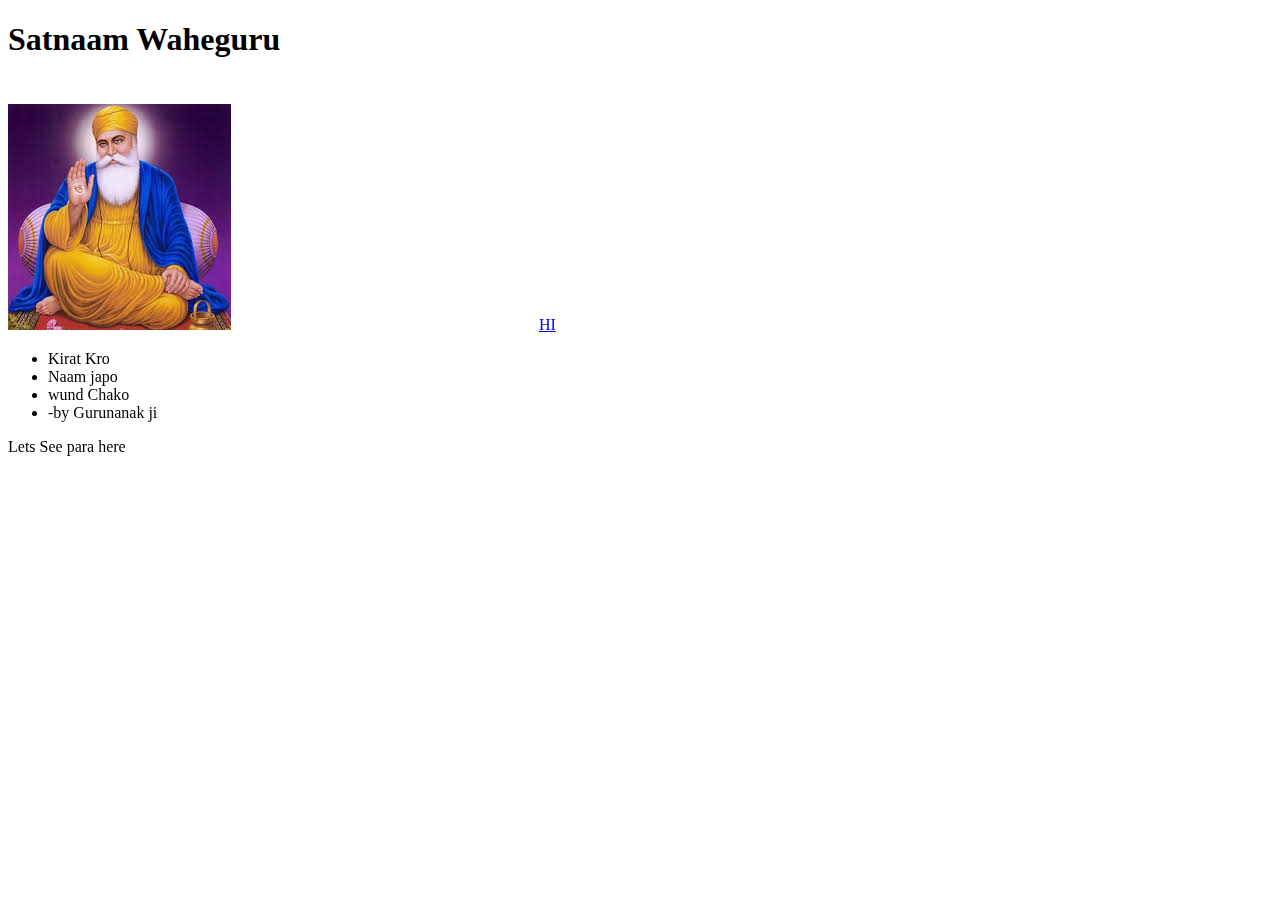
==== index.html @ 3cd053bc "Update index.html" ====
﻿<!DOCTYPE html>
<html>
  <head>
    <meta charset="utf-8">
    <title>My Profile</title>
    <link href="http://fonts.googleapis.com/css?family=Open+Sans" rel="stylesheet" type="text/css">
    <link href="style.css" rel="stylesheet" type="text/css">
  </head>
  <body>
    <h1>Satnaam Waheguru</h1>
    <img src="[data-uri]" alt="Waheguru">
  <!--   <video width="320" height="240" autoplay>
  <source src="https://youtu.be/185wxEjXRdE?t=96" type="video/mp4">
 <source src="movie.ogg" type="video/ogg">
Your browser does not support the video tag.
</video>-->
<iframe width="300" height="250" src="https://www.youtube.com/embed/7yjXVQCsGQ4?autoplay=1" frameborder="0" allow="accelerometer; autoplay=1; encrypted-media; gyroscope; picture-in-picture" allowfullscreen></iframe>   
    <a href="abc.html">HI</a>
    <p></p>

    <ul> <!-- changed to list in the tutorial -->
      <li>Kirat Kro</li>
      <li>Naam japo</li>
      <li>wund Chako</li>
      <li>       -by Gurunanak ji</li>
    </ul>

    <p>Lets See para here</p>

    <p></p>
  </body>
</html>
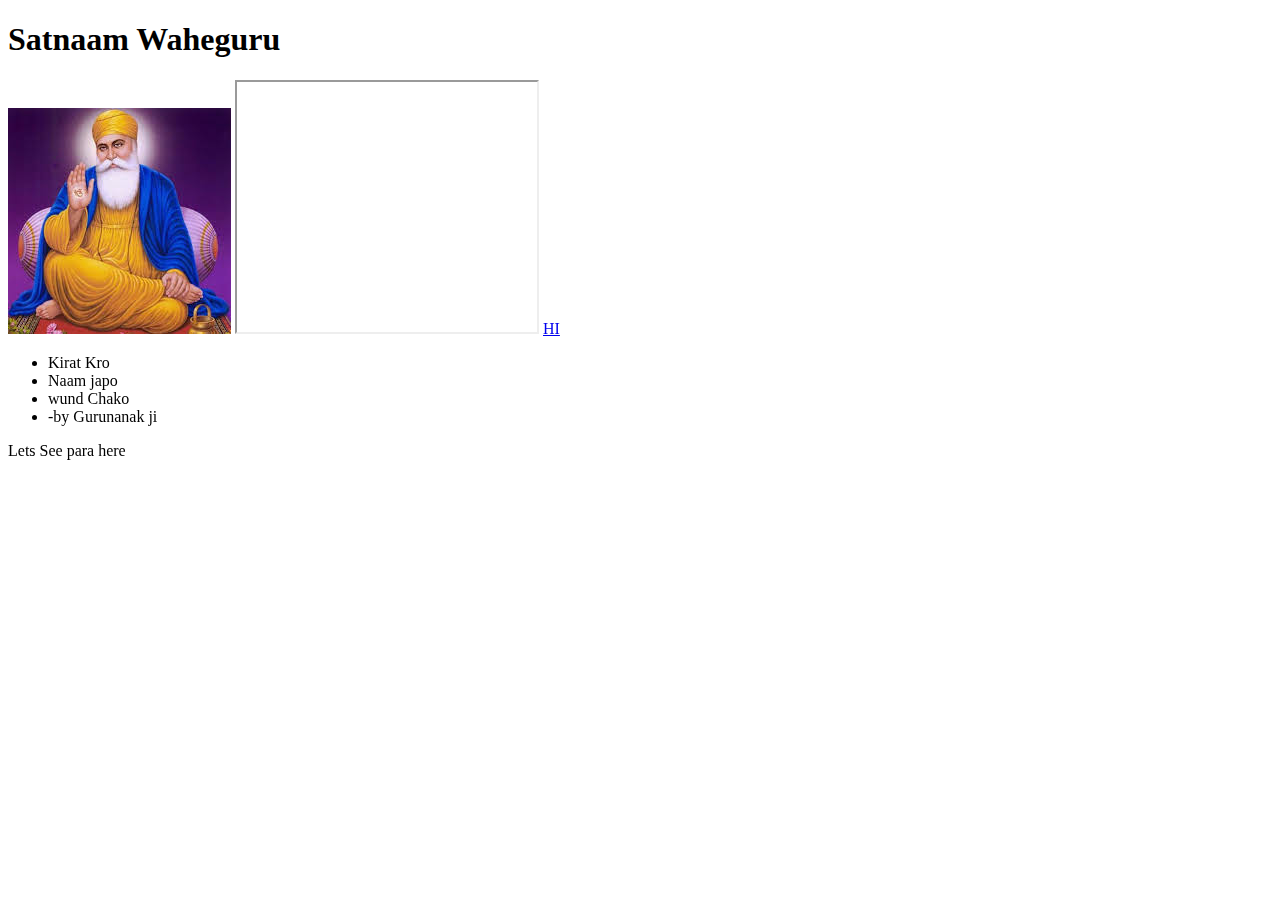
==== commit bdcb7a17: "Update index.html" ====
--- a/index.html
+++ b/index.html
@@ -14,7 +14,7 @@
  <source src="movie.ogg" type="video/ogg">
 Your browser does not support the video tag.
 </video>-->
-<iframe width="300" height="250" src="https://www.youtube.com/embed/7yjXVQCsGQ4?autoplay=1" frameborder="0" allow="accelerometer; autoplay=1; encrypted-media; gyroscope; picture-in-picture" allowfullscreen></iframe>   
+<iframe width="300" height="250" src="https://www.youtube.com/embed/7yjXVQCsGQ4?autoplay=1"></iframe>   
     <a href="abc.html">HI</a>
     <p></p>
 
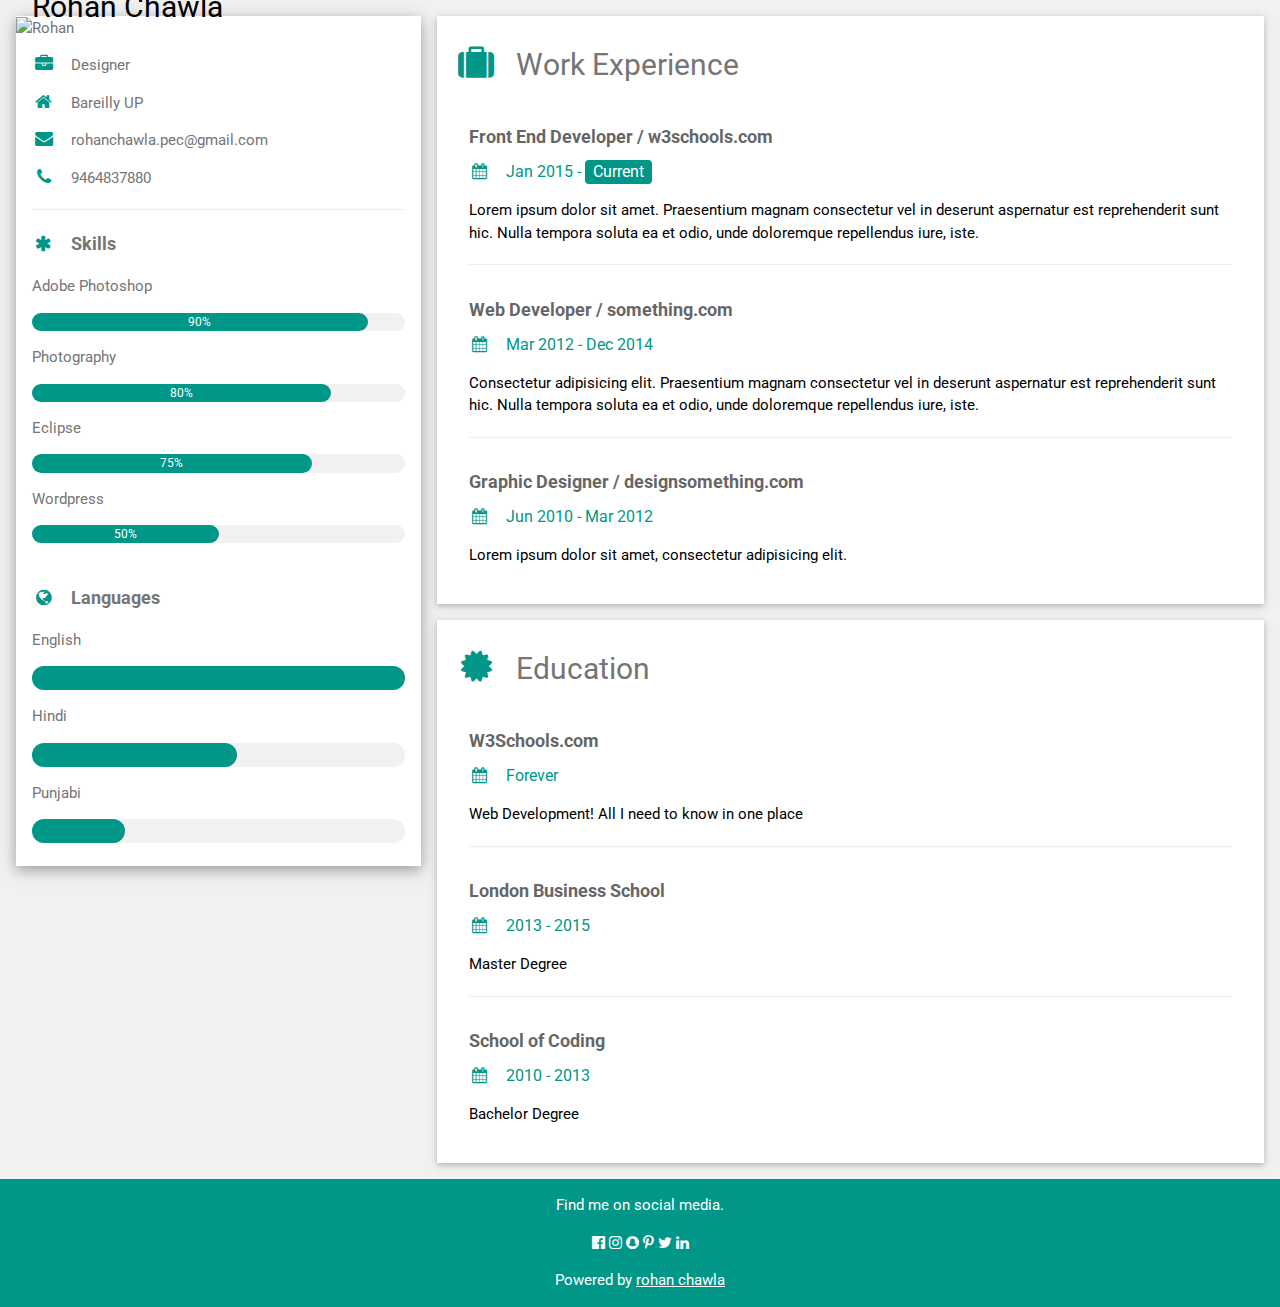
==== commit 835ab9e4: "Update and rename index2.html to index.html" ====
--- a/index.html
+++ b/index.html
@@ -1,32 +1,144 @@
-﻿<!DOCTYPE html>
+<!DOCTYPE html>
 <html>
-  <head>
-    <meta charset="utf-8">
-    <title>My Profile</title>
-    <link href="http://fonts.googleapis.com/css?family=Open+Sans" rel="stylesheet" type="text/css">
-    <link href="style.css" rel="stylesheet" type="text/css">
-  </head>
-  <body>
-    <h1>Satnaam Waheguru</h1>
-    <img src="[data-uri]" alt="Waheguru">
-  <!--   <video width="320" height="240" autoplay>
-  <source src="https://youtu.be/185wxEjXRdE?t=96" type="video/mp4">
- <source src="movie.ogg" type="video/ogg">
-Your browser does not support the video tag.
-</video>-->
-<iframe width="300" height="250" src="https://www.youtube.com/embed/7yjXVQCsGQ4?autoplay=1"></iframe>   
-    <a href="abc.html">HI</a>
-    <p></p>
+<title>Rohan</title>
+<meta charset="UTF-8">
+<meta name="viewport" content="width=device-width, initial-scale=1">
+<link rel="stylesheet" href="https://www.w3schools.com/w3css/4/w3.css">
+<link rel='stylesheet' href='https://fonts.googleapis.com/css?family=Roboto'>
+<link rel="stylesheet" href="https://cdnjs.cloudflare.com/ajax/libs/font-awesome/4.7.0/css/font-awesome.min.css">
+<style>
+html,body,h1,h2,h3,h4,h5,h6 {font-family: "Roboto", sans-serif}
+</style>
+<body class="w3-light-grey">
 
-    <ul> <!-- changed to list in the tutorial -->
-      <li>Kirat Kro</li>
-      <li>Naam japo</li>
-      <li>wund Chako</li>
-      <li>       -by Gurunanak ji</li>
-    </ul>
+<!-- Page Container -->
+<div class="w3-content w3-margin-top" style="max-width:1400px;">
 
-    <p>Lets See para here</p>
+  <!-- The Grid -->
+  <div class="w3-row-padding">
+  
+    <!-- Left Column -->
+    <div class="w3-third">
+    
+      <div class="w3-white w3-text-grey w3-card-4">
+        <div class="w3-display-container">
+          <img src="/w3images/rohan_im.jpg" style="width:100%" alt="Rohan">
+          <div class="w3-display-bottomleft w3-container w3-text-black">
+            <h2>Rohan Chawla</h2>
+          </div>
+        </div>
+        <div class="w3-container">
+          <p><i class="fa fa-briefcase fa-fw w3-margin-right w3-large w3-text-teal"></i>Designer</p>
+          <p><i class="fa fa-home fa-fw w3-margin-right w3-large w3-text-teal"></i>Bareilly UP</p>
+          <p><i class="fa fa-envelope fa-fw w3-margin-right w3-large w3-text-teal"></i>rohanchawla.pec@gmail.com</p>
+          <p><i class="fa fa-phone fa-fw w3-margin-right w3-large w3-text-teal"></i>9464837880</p>
+          <hr>
 
-    <p></p>
-  </body>
+          <p class="w3-large"><b><i class="fa fa-asterisk fa-fw w3-margin-right w3-text-teal"></i>Skills</b></p>
+          <p>Adobe Photoshop</p>
+          <div class="w3-light-grey w3-round-xlarge w3-small">
+            <div class="w3-container w3-center w3-round-xlarge w3-teal" style="width:90%">90%</div>
+          </div>
+          <p>Photography</p>
+          <div class="w3-light-grey w3-round-xlarge w3-small">
+            <div class="w3-container w3-center w3-round-xlarge w3-teal" style="width:80%">
+              <div class="w3-center w3-text-white">80%</div>
+            </div>
+          </div>
+          <p>Eclipse</p>
+          <div class="w3-light-grey w3-round-xlarge w3-small">
+            <div class="w3-container w3-center w3-round-xlarge w3-teal" style="width:75%">75%</div>
+          </div>
+          <p>Wordpress</p>
+          <div class="w3-light-grey w3-round-xlarge w3-small">
+            <div class="w3-container w3-center w3-round-xlarge w3-teal" style="width:50%">50%</div>
+          </div>
+          <br>
+
+          <p class="w3-large w3-text-theme"><b><i class="fa fa-globe fa-fw w3-margin-right w3-text-teal"></i>Languages</b></p>
+          <p>English</p>
+          <div class="w3-light-grey w3-round-xlarge">
+            <div class="w3-round-xlarge w3-teal" style="height:24px;width:100%"></div>
+          </div>
+          <p>Hindi</p>
+          <div class="w3-light-grey w3-round-xlarge">
+            <div class="w3-round-xlarge w3-teal" style="height:24px;width:55%"></div>
+          </div>
+          <p>Punjabi</p>
+          <div class="w3-light-grey w3-round-xlarge">
+            <div class="w3-round-xlarge w3-teal" style="height:24px;width:25%"></div>
+          </div>
+          <br>
+        </div>
+      </div><br>
+
+    <!-- End Left Column -->
+    </div>
+
+    <!-- Right Column -->
+    <div class="w3-twothird">
+    
+      <div class="w3-container w3-card w3-white w3-margin-bottom">
+        <h2 class="w3-text-grey w3-padding-16"><i class="fa fa-suitcase fa-fw w3-margin-right w3-xxlarge w3-text-teal"></i>Work Experience</h2>
+        <div class="w3-container">
+          <h5 class="w3-opacity"><b>Front End Developer / w3schools.com</b></h5>
+          <h6 class="w3-text-teal"><i class="fa fa-calendar fa-fw w3-margin-right"></i>Jan 2015 - <span class="w3-tag w3-teal w3-round">Current</span></h6>
+          <p>Lorem ipsum dolor sit amet. Praesentium magnam consectetur vel in deserunt aspernatur est reprehenderit sunt hic. Nulla tempora soluta ea et odio, unde doloremque repellendus iure, iste.</p>
+          <hr>
+        </div>
+        <div class="w3-container">
+          <h5 class="w3-opacity"><b>Web Developer / something.com</b></h5>
+          <h6 class="w3-text-teal"><i class="fa fa-calendar fa-fw w3-margin-right"></i>Mar 2012 - Dec 2014</h6>
+          <p>Consectetur adipisicing elit. Praesentium magnam consectetur vel in deserunt aspernatur est reprehenderit sunt hic. Nulla tempora soluta ea et odio, unde doloremque repellendus iure, iste.</p>
+          <hr>
+        </div>
+        <div class="w3-container">
+          <h5 class="w3-opacity"><b>Graphic Designer / designsomething.com</b></h5>
+          <h6 class="w3-text-teal"><i class="fa fa-calendar fa-fw w3-margin-right"></i>Jun 2010 - Mar 2012</h6>
+          <p>Lorem ipsum dolor sit amet, consectetur adipisicing elit. </p><br>
+        </div>
+      </div>
+
+      <div class="w3-container w3-card w3-white">
+        <h2 class="w3-text-grey w3-padding-16"><i class="fa fa-certificate fa-fw w3-margin-right w3-xxlarge w3-text-teal"></i>Education</h2>
+        <div class="w3-container">
+          <h5 class="w3-opacity"><b>W3Schools.com</b></h5>
+          <h6 class="w3-text-teal"><i class="fa fa-calendar fa-fw w3-margin-right"></i>Forever</h6>
+          <p>Web Development! All I need to know in one place</p>
+          <hr>
+        </div>
+        <div class="w3-container">
+          <h5 class="w3-opacity"><b>London Business School</b></h5>
+          <h6 class="w3-text-teal"><i class="fa fa-calendar fa-fw w3-margin-right"></i>2013 - 2015</h6>
+          <p>Master Degree</p>
+          <hr>
+        </div>
+        <div class="w3-container">
+          <h5 class="w3-opacity"><b>School of Coding</b></h5>
+          <h6 class="w3-text-teal"><i class="fa fa-calendar fa-fw w3-margin-right"></i>2010 - 2013</h6>
+          <p>Bachelor Degree</p><br>
+        </div>
+      </div>
+
+    <!-- End Right Column -->
+    </div>
+    
+  <!-- End Grid -->
+  </div>
+  
+  <!-- End Page Container -->
+</div>
+
+<footer class="w3-container w3-teal w3-center w3-margin-top">
+  <p>Find me on social media.</p>
+  <i class="fa fa-facebook-official w3-hover-opacity"></i>
+  <i class="fa fa-instagram w3-hover-opacity"></i>
+  <i class="fa fa-snapchat w3-hover-opacity"></i>
+  <i class="fa fa-pinterest-p w3-hover-opacity"></i>
+  <i class="fa fa-twitter w3-hover-opacity"></i>
+  <i class="fa fa-linkedin w3-hover-opacity"></i>
+  <p>Powered by <a href="www.rohanpro.com" target="_blank">rohan chawla</a></p>
+</footer>
+
+</body>
 </html>
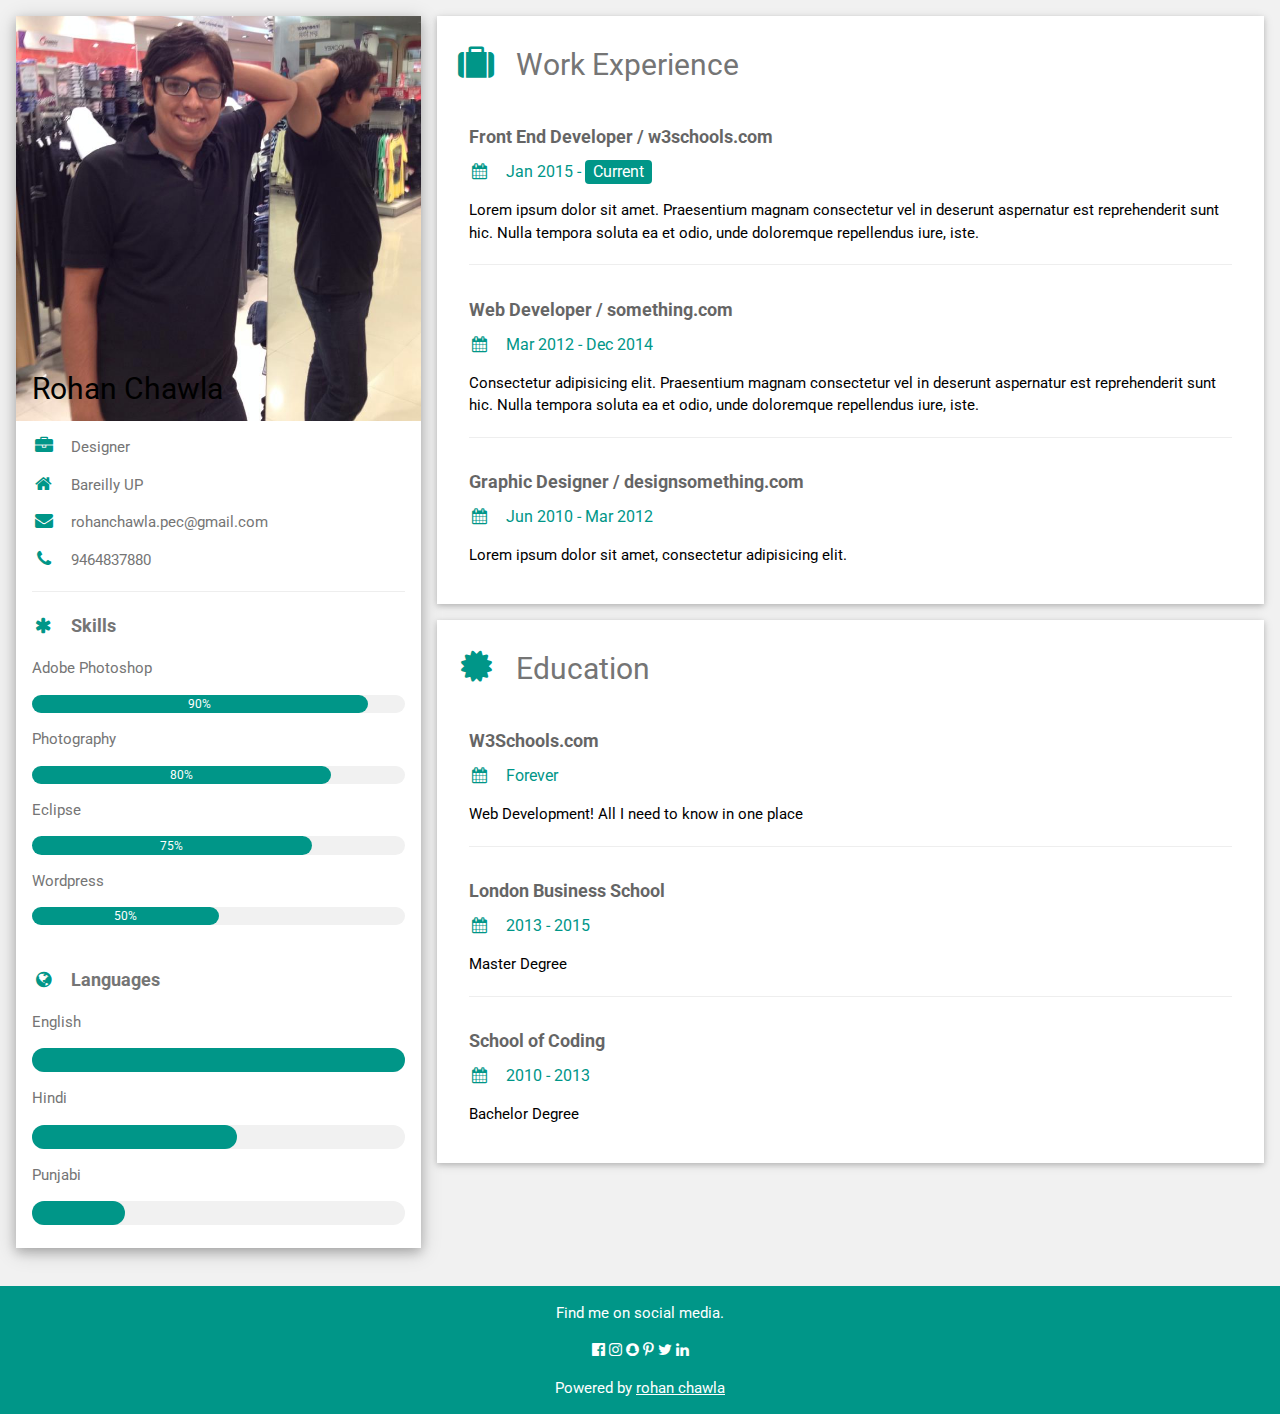
==== commit 53741ac1: "Update index.html" ====
--- a/index.html
+++ b/index.html
@@ -1,6 +1,6 @@
 <!DOCTYPE html>
 <html>
-<title>Rohan</title>
+<title>Rohan new repos</title>
 <meta charset="UTF-8">
 <meta name="viewport" content="width=device-width, initial-scale=1">
 <link rel="stylesheet" href="https://www.w3schools.com/w3css/4/w3.css">
@@ -22,7 +22,7 @@
     
       <div class="w3-white w3-text-grey w3-card-4">
         <div class="w3-display-container">
-          <img src="/w3images/rohan_im.jpg" style="width:100%" alt="Rohan">
+          <img src="rohan_imm.jpg" style="width:100%" alt="Rohan">
           <div class="w3-display-bottomleft w3-container w3-text-black">
             <h2>Rohan Chawla</h2>
           </div>
